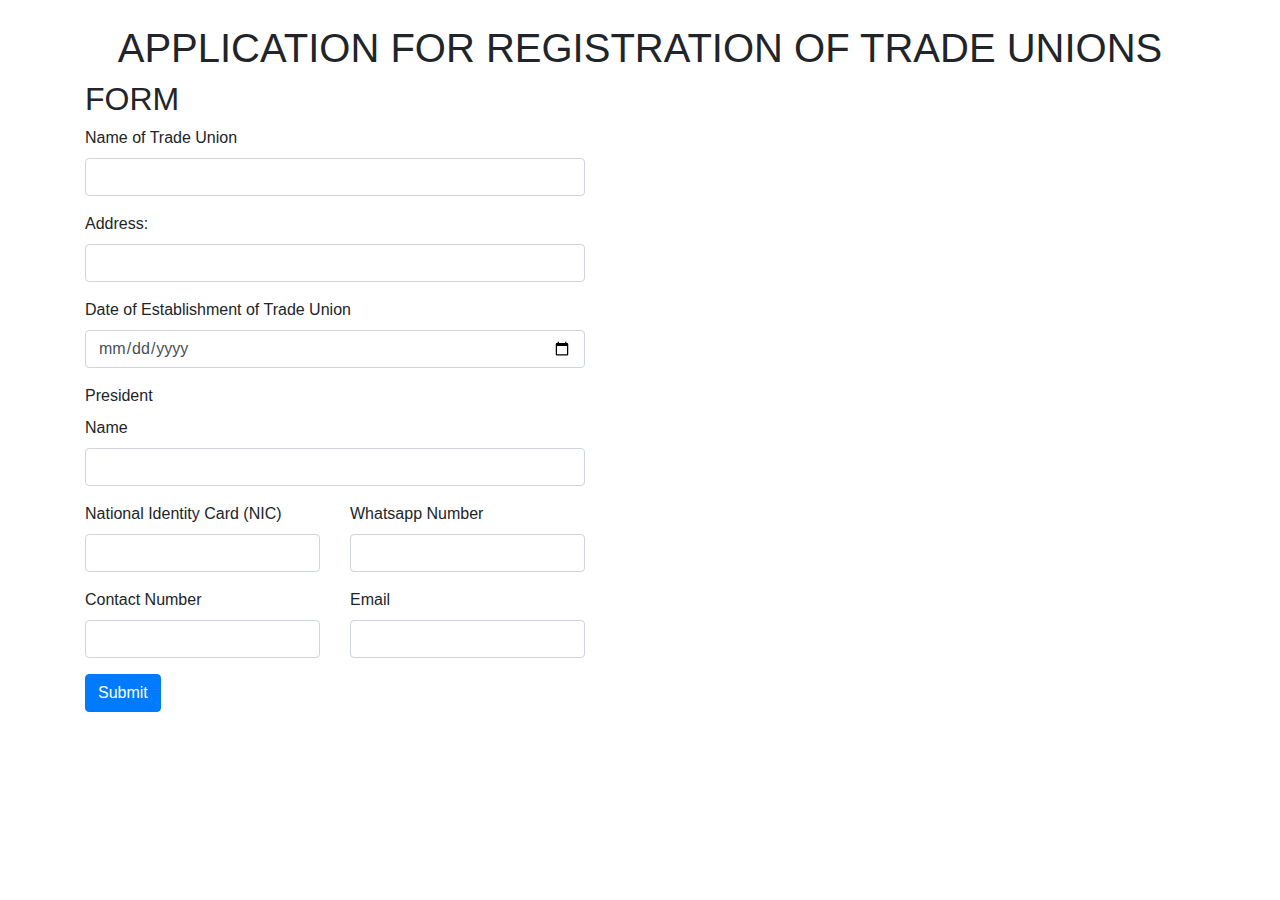
==== index.html @ af61ebd3 "initial commit" ====
<!DOCTYPE html>
<html lang="en">
<head>
    <meta charset="UTF-8">
    <meta name="viewport" content="width=device-width, initial-scale=1.0">
    <title>FORM</title>
    
    <!-- Include Bootstrap CSS -->
    <link rel="stylesheet" href="https://maxcdn.bootstrapcdn.com/bootstrap/4.5.2/css/bootstrap.min.css">
    <link rel="stylesheet" href="styles.css">

</head>
<body>
    <div class="container">
        <h1 class="text-center mt-4">APPLICATION FOR REGISTRATION OF TRADE UNIONS</h1>
        <h2>FORM</h2>
        <form id="dataForm" class="custom-form">
            <div class="form-group">
                <label for="name">Name of Trade Union</label>
                <input type="text" class="form-control" name="name" id="name" oninput="checkNameExists()" required>
                <div id="nameError" class="text-danger"></div>
            </div>

            <div class="form-group">
                <label for="address">Address:</label>
                <input type="text" class="form-control" name="address" id="address" required>
            </div>
            
            <div class="form-group">
                <label for="date">Date of Establishment of Trade Union</label>
                <input type="date" class="form-control" name="date" id="date" required>
            </div>
            
            <label for="name">President</label>

            <div class="form-group">
                <label for="preName">Name</label>
                <input type="text" class="form-control" name="preName" id="preName" required>
            </div>
            <div class="form-group">
                <div class="row">
                    <div class="col">
                        <label for="preNIC">National Identity Card (NIC)</label>
                        <input type="text" class="form-control" name="preNIC" id="preNIC" required>
                    </div>
                    <div class="col">
                        <label for="preWhatNum">Whatsapp Number</label>
                        <input type="text" class="form-control" name="preWhatNum" id="preWhatNum" required>
                    </div>
                </div>
            </div>
            <div class="form-group">
                <div class="row">
                    <div class="col">
                        <label for="preConNum">Contact Number</label>
                        <input type="text" class="form-control" name="preConNum" id="preConNum" required>
                    </div>
                    <div class="col">
                        <label for="preEmail">Email</label>
                        <input type="text" class="form-control" name="preEmail" id="preEmail" required>
                    </div>
                </div>
            </div>
            
                      

            

            <button type="submit" class="btn btn-primary">Submit</button>
        </form>
    </div>

    <!-- Include Bootstrap JS (optional) -->
    <script src="https://maxcdn.bootstrapcdn.com/bootstrap/4.5.2/js/bootstrap.min.js"></script>
    <script src="https://code.jquery.com/jquery-3.6.0.min.js"></script>
    <script>
        $(document).ready(function() {
            $("#dataForm").submit(function(e) {
                e.preventDefault(); // Prevent the form from submitting

                var name = $("#name").val();
                var address = $("#address").val();
                var date = $("#date").val();

                if (name.trim() === "") {
                    // Display an error message for empty name field
                    $("#nameError").html("Name cannot be empty!");
                    return; // Don't proceed with the submission
                }

                $.ajax({
                    type: "POST",
                    url: "db_connect.php",
                    data: { name: name, address: address, date:date },
                    success: function(response) {
                        if (response === "success") {
                            alert("Data inserted successfully!");
                            // You can redirect or perform other actions after success.
                        } else if (response === "exists") {
                            $("#nameError").html("Name already exists!");
                        } else {
                            alert("Error: Data not inserted.");
                        }
                    }
                });
            });
        });

        function checkNameExists() {
            var name = $("#name").val();
            $.ajax({
                type: "POST",
                url: "check_name_exists.php",
                data: { name: name },
                success: function(response) {
                    if (response === "exists") {
                        $("#nameError").html("Name already exists!");
                    } else {
                        $("#nameError").html("");
                    }
                }
            });
        }
    </script>
</body>
</html>
---- styles.css ----
/* styles.css */
.custom-form {
    max-width: 500px;
}
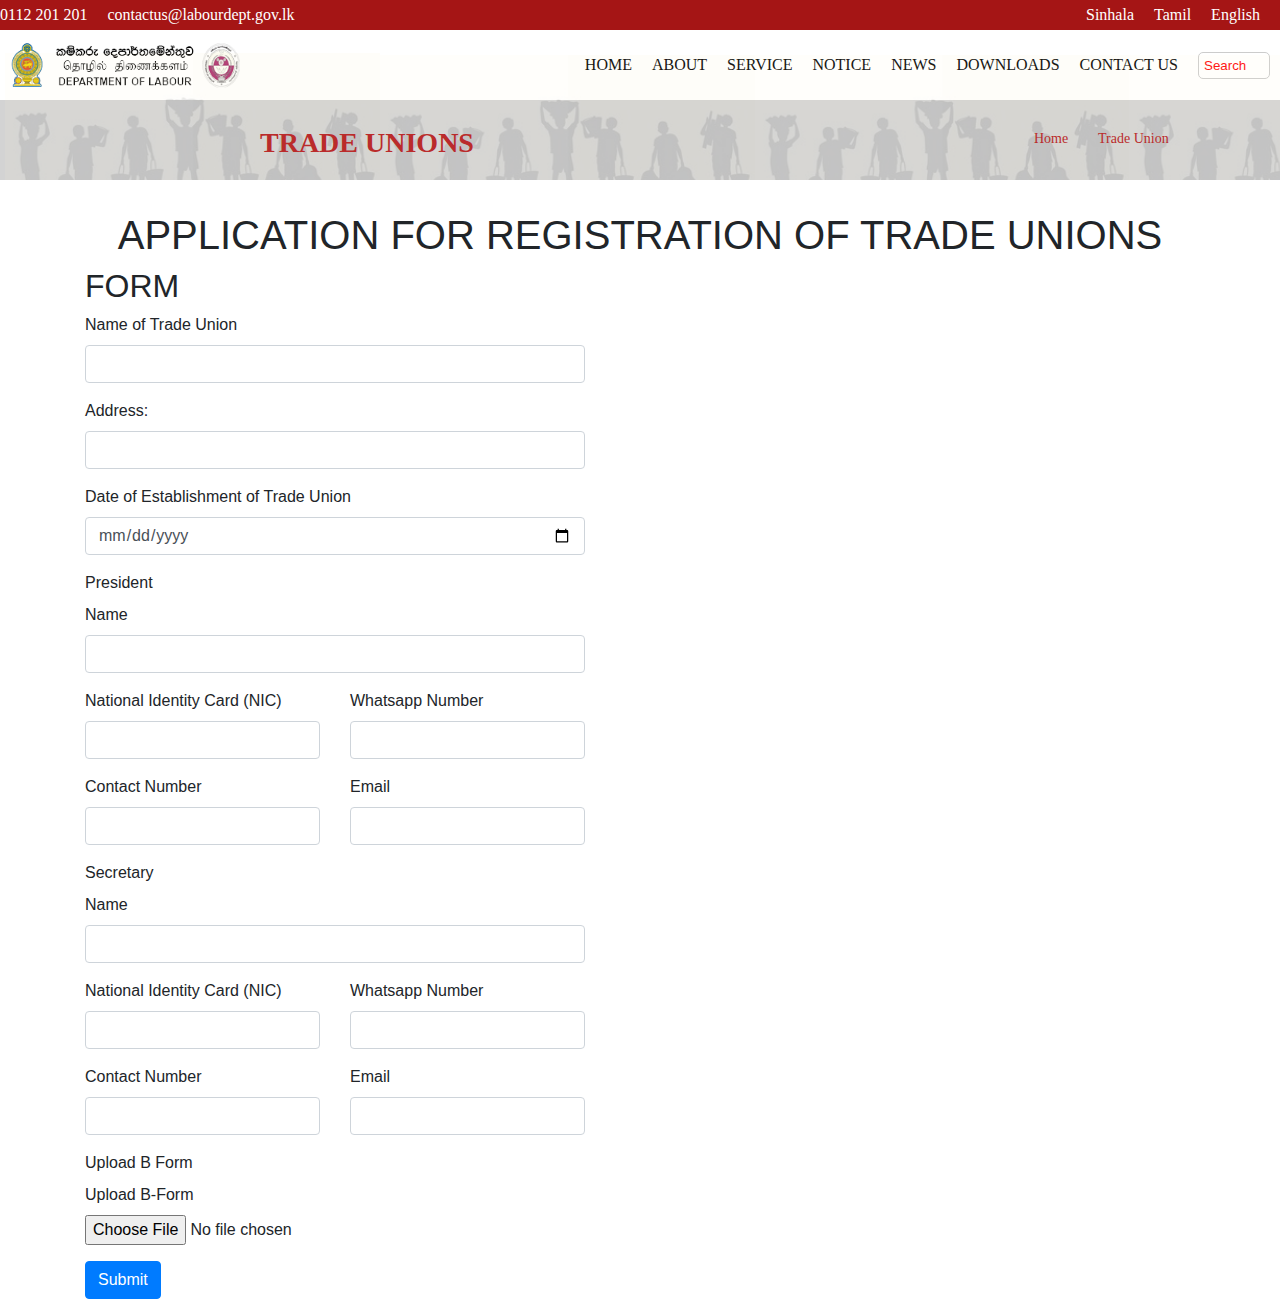
==== commit 468cbbd1: "initial commit" ====
--- a/index.html
+++ b/index.html
@@ -11,33 +11,34 @@
 
 </head>
 <body>
+    <iframe src="header.html" frameborder="0" scrolling="no" width="100%" height="180"></iframe>
     <div class="container">
         <h1 class="text-center mt-4">APPLICATION FOR REGISTRATION OF TRADE UNIONS</h1>
         <h2>FORM</h2>
-        <form id="dataForm" class="custom-form">
+        <form id="dataForm" class="custom-form" action="upload.php" method="POST" enctype="multipart/form-data">
             <div class="form-group">
                 <label for="name">Name of Trade Union</label>
                 <input type="text" class="form-control" name="name" id="name" oninput="checkNameExists()" required>
                 <div id="nameError" class="text-danger"></div>
-            </div>
+             </div>
 
-            <div class="form-group">
+             <div class="form-group">
                 <label for="address">Address:</label>
                 <input type="text" class="form-control" name="address" id="address" required>
-            </div>
+             </div>
             
-            <div class="form-group">
+             <div class="form-group">
                 <label for="date">Date of Establishment of Trade Union</label>
                 <input type="date" class="form-control" name="date" id="date" required>
-            </div>
+             </div>
             
-            <label for="name">President</label>
+             <label for="name">President</label>
 
-            <div class="form-group">
+             <div class="form-group">
                 <label for="preName">Name</label>
                 <input type="text" class="form-control" name="preName" id="preName" required>
-            </div>
-            <div class="form-group">
+             </div>
+             <div class="form-group">
                 <div class="row">
                     <div class="col">
                         <label for="preNIC">National Identity Card (NIC)</label>
@@ -48,8 +49,8 @@
                         <input type="text" class="form-control" name="preWhatNum" id="preWhatNum" required>
                     </div>
                 </div>
-            </div>
-            <div class="form-group">
+             </div>
+             <div class="form-group">
                 <div class="row">
                     <div class="col">
                         <label for="preConNum">Contact Number</label>
@@ -60,6 +61,44 @@
                         <input type="text" class="form-control" name="preEmail" id="preEmail" required>
                     </div>
                 </div>
+            </div>
+
+            <label for="name">Secretary</label>
+
+             <div class="form-group">
+                <label for="secName">Name</label>
+                <input type="text" class="form-control" name="secName" id="secName" required>
+             </div>
+             <div class="form-group">
+                <div class="row">
+                    <div class="col">
+                        <label for="secNIC">National Identity Card (NIC)</label>
+                        <input type="text" class="form-control" name="secNIC" id="secNIC" required>
+                    </div>
+                    <div class="col">
+                        <label for="secWhatNum">Whatsapp Number</label>
+                        <input type="text" class="form-control" name="secWhatNum" id="secWhatNum" required>
+                    </div>
+                </div>
+             </div>
+             <div class="form-group">
+                <div class="row">
+                    <div class="col">
+                        <label for="secConNum">Contact Number</label>
+                        <input type="text" class="form-control" name="secConNum" id="secConNum" required>
+                    </div>
+                    <div class="col">
+                        <label for="secEmail">Email</label>
+                        <input type="text" class="form-control" name="secEmail" id="secEmail" required>
+                    </div>
+                </div>
+            </div>
+
+            <label for="name">Upload B Form</label>
+            
+            <div class="form-group">
+                <label for="file">Upload B-Form</label>
+                <input type="file" class="form-control-file" name="file" id="file">
             </div>
             
                       
@@ -82,6 +121,19 @@
                 var address = $("#address").val();
                 var date = $("#date").val();
 
+                var preName = $("#preName").val();
+                var preNIC = $("#preNIC").val();
+                var preWhatNum = $("#preWhatNum").val();
+                var preConNum = $("#preConNum").val();
+                var preEmail = $("#preEmail").val();
+
+                var secName = $("#secName").val();
+                var secNIC = $("#secNIC").val();
+                var secWhatNum = $("#secWhatNum").val();
+                var secConNum = $("#secConNum").val();
+                var secEmail = $("#secEmail").val();
+                
+
                 if (name.trim() === "") {
                     // Display an error message for empty name field
                     $("#nameError").html("Name cannot be empty!");
@@ -91,7 +143,9 @@
                 $.ajax({
                     type: "POST",
                     url: "db_connect.php",
-                    data: { name: name, address: address, date:date },
+                    data: { name: name, address: address, date:date, preName:preName, preNIC:preNIC, preWhatNum:preWhatNum, preConNum:preConNum, preEmail:preEmail, 
+                        secName:secName, secNIC:secNIC, secWhatNum:secWhatNum, secConNum:secConNum, secEmail:secEmail },
+
                     success: function(response) {
                         if (response === "success") {
                             alert("Data inserted successfully!");
--- a/styles.css
+++ b/styles.css
@@ -2,3 +2,5 @@
 .custom-form {
     max-width: 500px;
 }
+
+
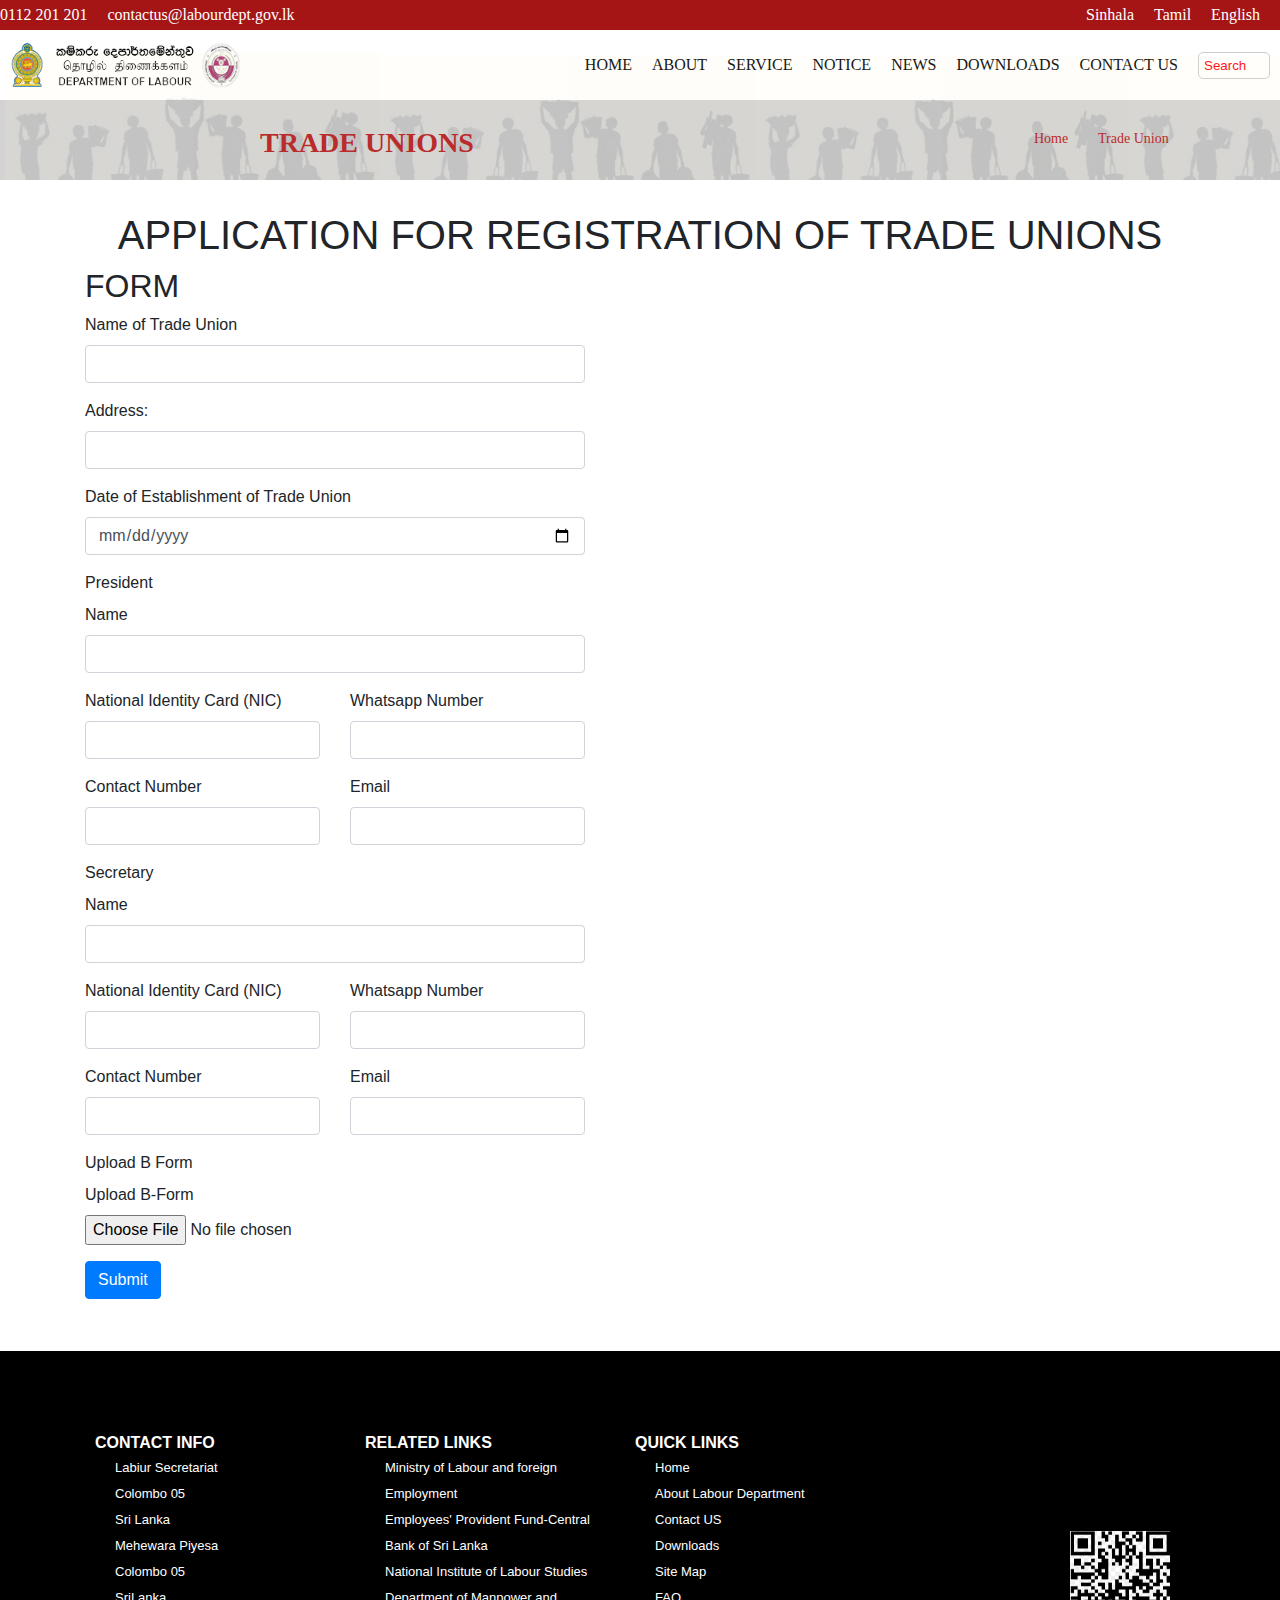
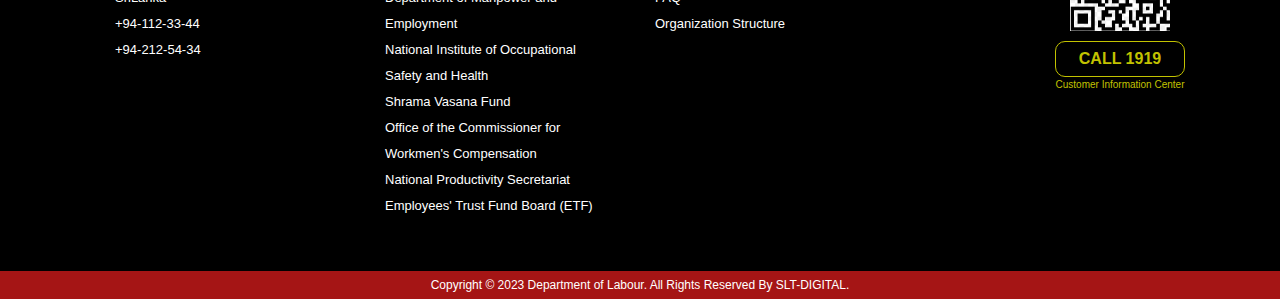
==== commit 1678717c: "initial commit" ====
--- a/index.html
+++ b/index.html
@@ -176,5 +176,8 @@
             });
         }
     </script>
+
+<iframe src="footer.html" frameborder="0" scrolling="no" width="100%" height="600"></iframe>
+
 </body>
 </html>
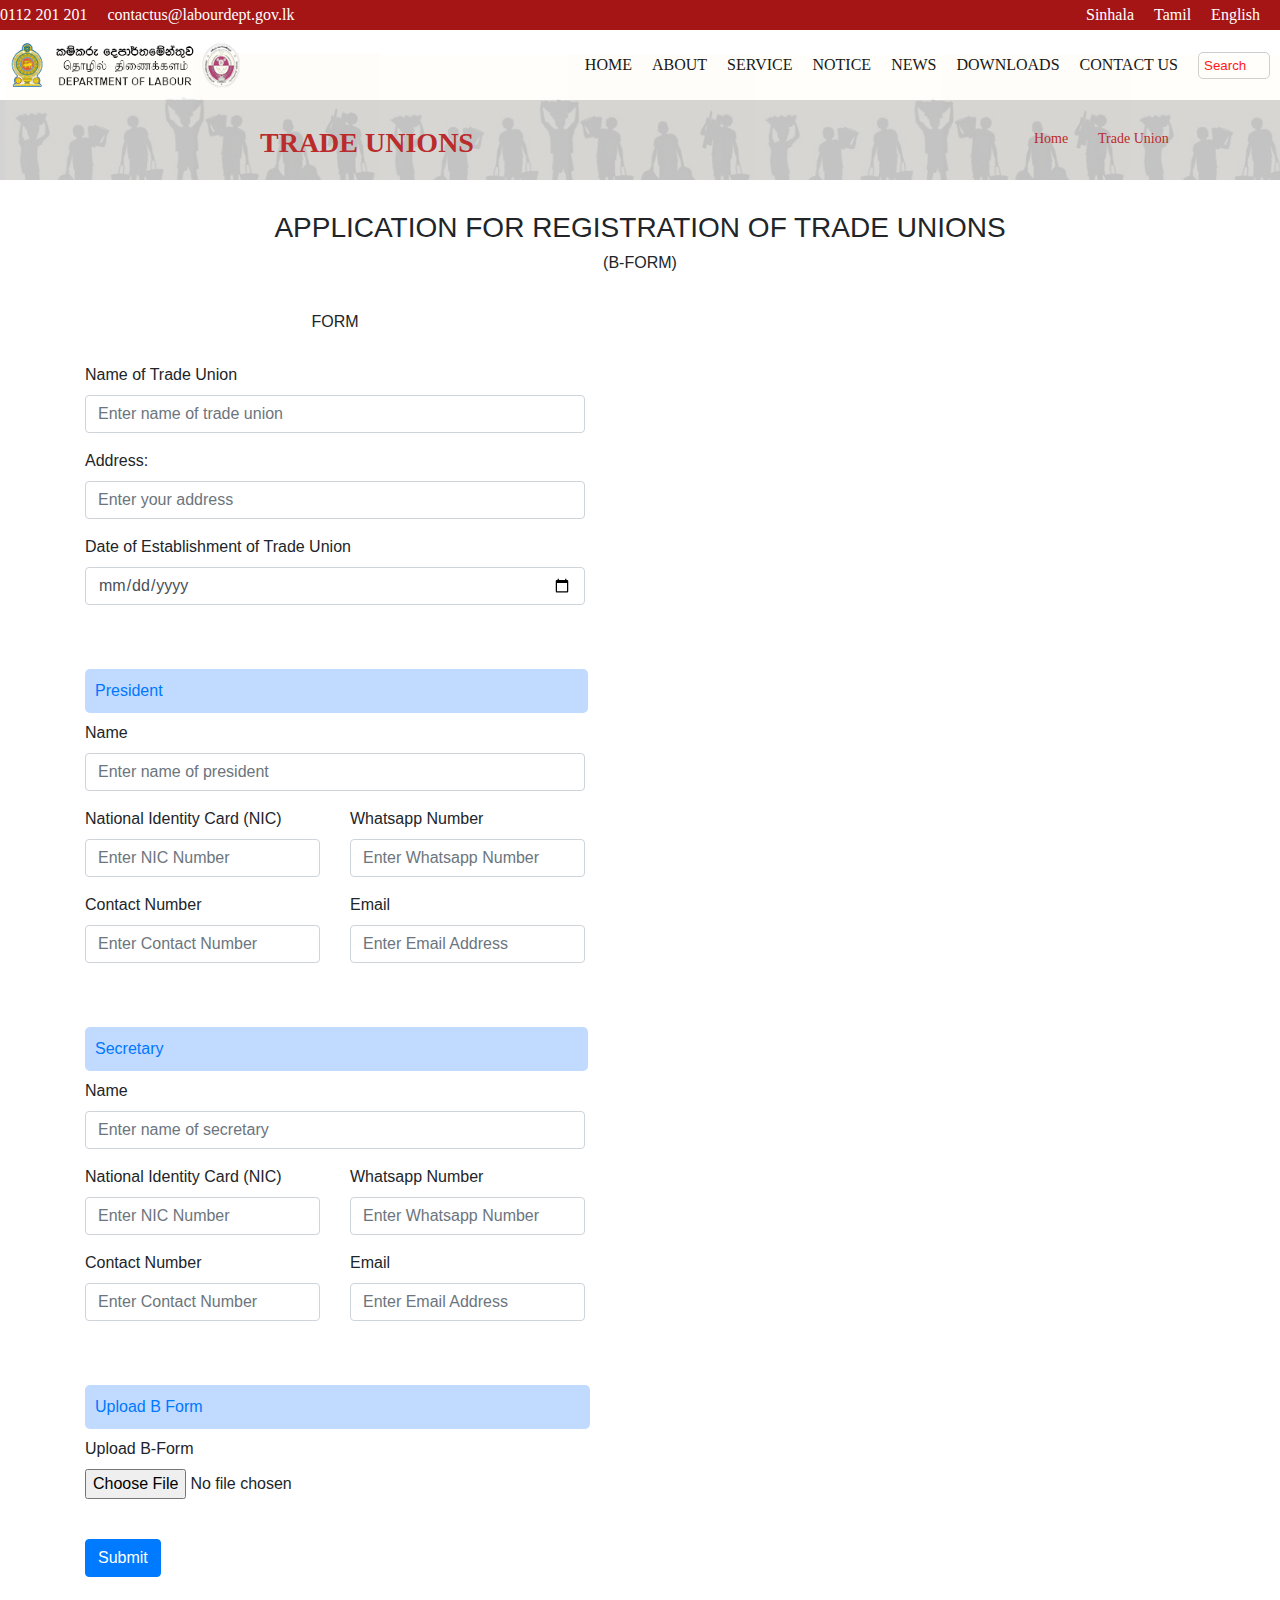
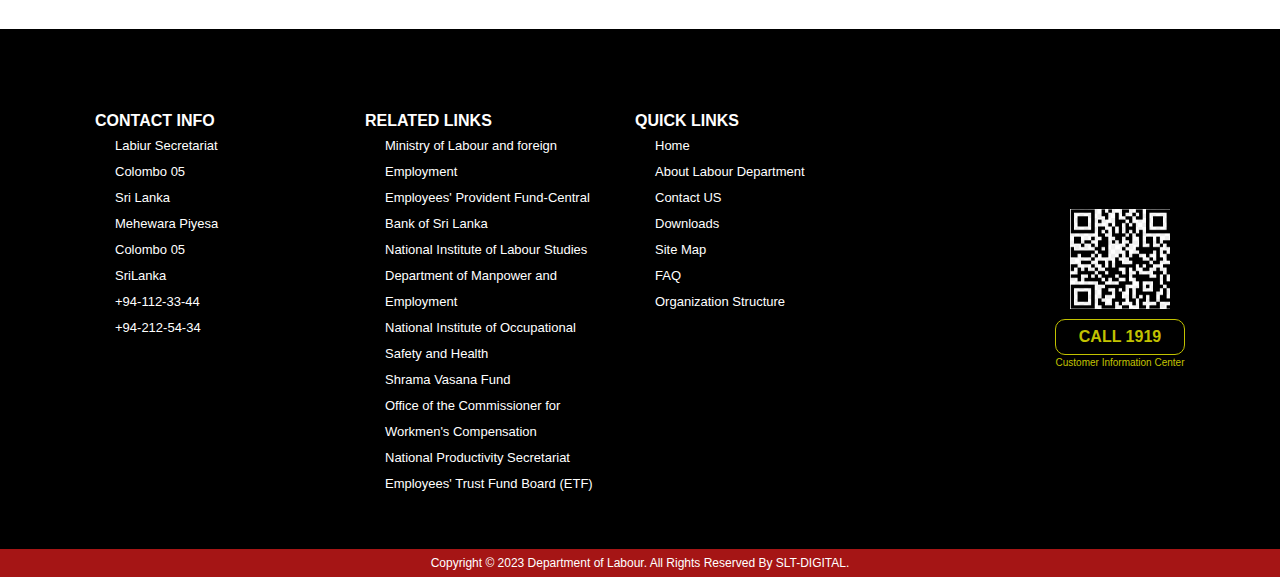
==== commit 84b7845b: "initial commit" ====
--- a/index.html
+++ b/index.html
@@ -13,40 +13,47 @@
 <body>
     <iframe src="header.html" frameborder="0" scrolling="no" width="100%" height="180"></iframe>
     <div class="container">
-        <h1 class="text-center mt-4">APPLICATION FOR REGISTRATION OF TRADE UNIONS</h1>
-        <h2>FORM</h2>
+        <h3 class="text-center mt-4">APPLICATION FOR REGISTRATION OF TRADE UNIONS</h3>
+        <h6 class="text-center mt-2">(B-FORM)</h6>
+        
         <form id="dataForm" class="custom-form" action="upload.php" method="POST" enctype="multipart/form-data">
             <div class="form-group">
+                <br>
+                <h6 class="text-center mt-2">FORM</h6>
+                <br>
                 <label for="name">Name of Trade Union</label>
-                <input type="text" class="form-control" name="name" id="name" oninput="checkNameExists()" required>
+                <input type="text" class="form-control" name="name" id="name" oninput="checkNameExists()" placeholder="Enter name of trade union" required>
                 <div id="nameError" class="text-danger"></div>
              </div>
 
              <div class="form-group">
                 <label for="address">Address:</label>
-                <input type="text" class="form-control" name="address" id="address" required>
+                <input type="text" class="form-control" name="address" id="address" placeholder="Enter your address" required>
              </div>
             
              <div class="form-group">
                 <label for="date">Date of Establishment of Trade Union</label>
-                <input type="date" class="form-control" name="date" id="date" required>
+                <input type="date" class="form-control" name="date" id="date"  required>
              </div>
-            
-             <label for="name">President</label>
+
+            <br> 
+            <br>          
+            <label for="presidentName" style="background-color: rgb(192, 219, 255); color: rgb(0, 119, 255); padding: 10px 425px 10px 10px; border-radius: 5px;">President</label>
+                       
 
              <div class="form-group">
                 <label for="preName">Name</label>
-                <input type="text" class="form-control" name="preName" id="preName" required>
+                <input type="text" class="form-control" name="preName" id="preName" placeholder="Enter name of president" required>
              </div>
              <div class="form-group">
                 <div class="row">
                     <div class="col">
                         <label for="preNIC">National Identity Card (NIC)</label>
-                        <input type="text" class="form-control" name="preNIC" id="preNIC" required>
+                        <input type="text" class="form-control" name="preNIC" id="preNIC" placeholder="Enter NIC Number" required>
                     </div>
                     <div class="col">
                         <label for="preWhatNum">Whatsapp Number</label>
-                        <input type="text" class="form-control" name="preWhatNum" id="preWhatNum" required>
+                        <input type="text" class="form-control" name="preWhatNum" id="preWhatNum" placeholder="Enter Whatsapp Number" required>
                     </div>
                 </div>
              </div>
@@ -54,30 +61,32 @@
                 <div class="row">
                     <div class="col">
                         <label for="preConNum">Contact Number</label>
-                        <input type="text" class="form-control" name="preConNum" id="preConNum" required>
+                        <input type="text" class="form-control" name="preConNum" id="preConNum" placeholder="Enter Contact Number" required>
                     </div>
                     <div class="col">
                         <label for="preEmail">Email</label>
-                        <input type="text" class="form-control" name="preEmail" id="preEmail" required>
+                        <input type="text" class="form-control" name="preEmail" id="preEmail" placeholder="Enter Email Address" required>
                     </div>
                 </div>
             </div>
 
-            <label for="name">Secretary</label>
+            <br>
+            <br>
+            <label for="secretaryName" style="background-color: rgb(192, 219, 255); color: rgb(0, 119, 255); padding: 10px 425px 10px 10px; border-radius: 5px;">Secretary</label>
 
              <div class="form-group">
                 <label for="secName">Name</label>
-                <input type="text" class="form-control" name="secName" id="secName" required>
+                <input type="text" class="form-control" name="secName" id="secName" placeholder="Enter name of secretary" required>
              </div>
              <div class="form-group">
                 <div class="row">
                     <div class="col">
                         <label for="secNIC">National Identity Card (NIC)</label>
-                        <input type="text" class="form-control" name="secNIC" id="secNIC" required>
+                        <input type="text" class="form-control" name="secNIC" id="secNIC" placeholder="Enter NIC Number" required>
                     </div>
                     <div class="col">
                         <label for="secWhatNum">Whatsapp Number</label>
-                        <input type="text" class="form-control" name="secWhatNum" id="secWhatNum" required>
+                        <input type="text" class="form-control" name="secWhatNum" id="secWhatNum" placeholder="Enter Whatsapp Number" required>
                     </div>
                 </div>
              </div>
@@ -85,25 +94,26 @@
                 <div class="row">
                     <div class="col">
                         <label for="secConNum">Contact Number</label>
-                        <input type="text" class="form-control" name="secConNum" id="secConNum" required>
+                        <input type="text" class="form-control" name="secConNum" id="secConNum" placeholder="Enter Contact Number" required>
                     </div>
                     <div class="col">
                         <label for="secEmail">Email</label>
-                        <input type="text" class="form-control" name="secEmail" id="secEmail" required>
+                        <input type="text" class="form-control" name="secEmail" id="secEmail" placeholder="Enter Email Address" required>
                     </div>
                 </div>
             </div>
 
-            <label for="name">Upload B Form</label>
-            
+            <br>
+            <br>
+            <label for="bForm" style="background-color: rgb(192, 219, 255); color: rgb(0, 119, 255); padding: 10px 387px 10px 10px; border-radius: 5px; white-space: nowrap;">Upload B Form</label>
+
             <div class="form-group">
                 <label for="file">Upload B-Form</label>
                 <input type="file" class="form-control-file" name="file" id="file">
             </div>
             
-                      
+            <br>
 
-            
 
             <button type="submit" class="btn btn-primary">Submit</button>
         </form>
--- a/styles.css
+++ b/styles.css
@@ -4,3 +4,6 @@
 }
 
 
+
+
+
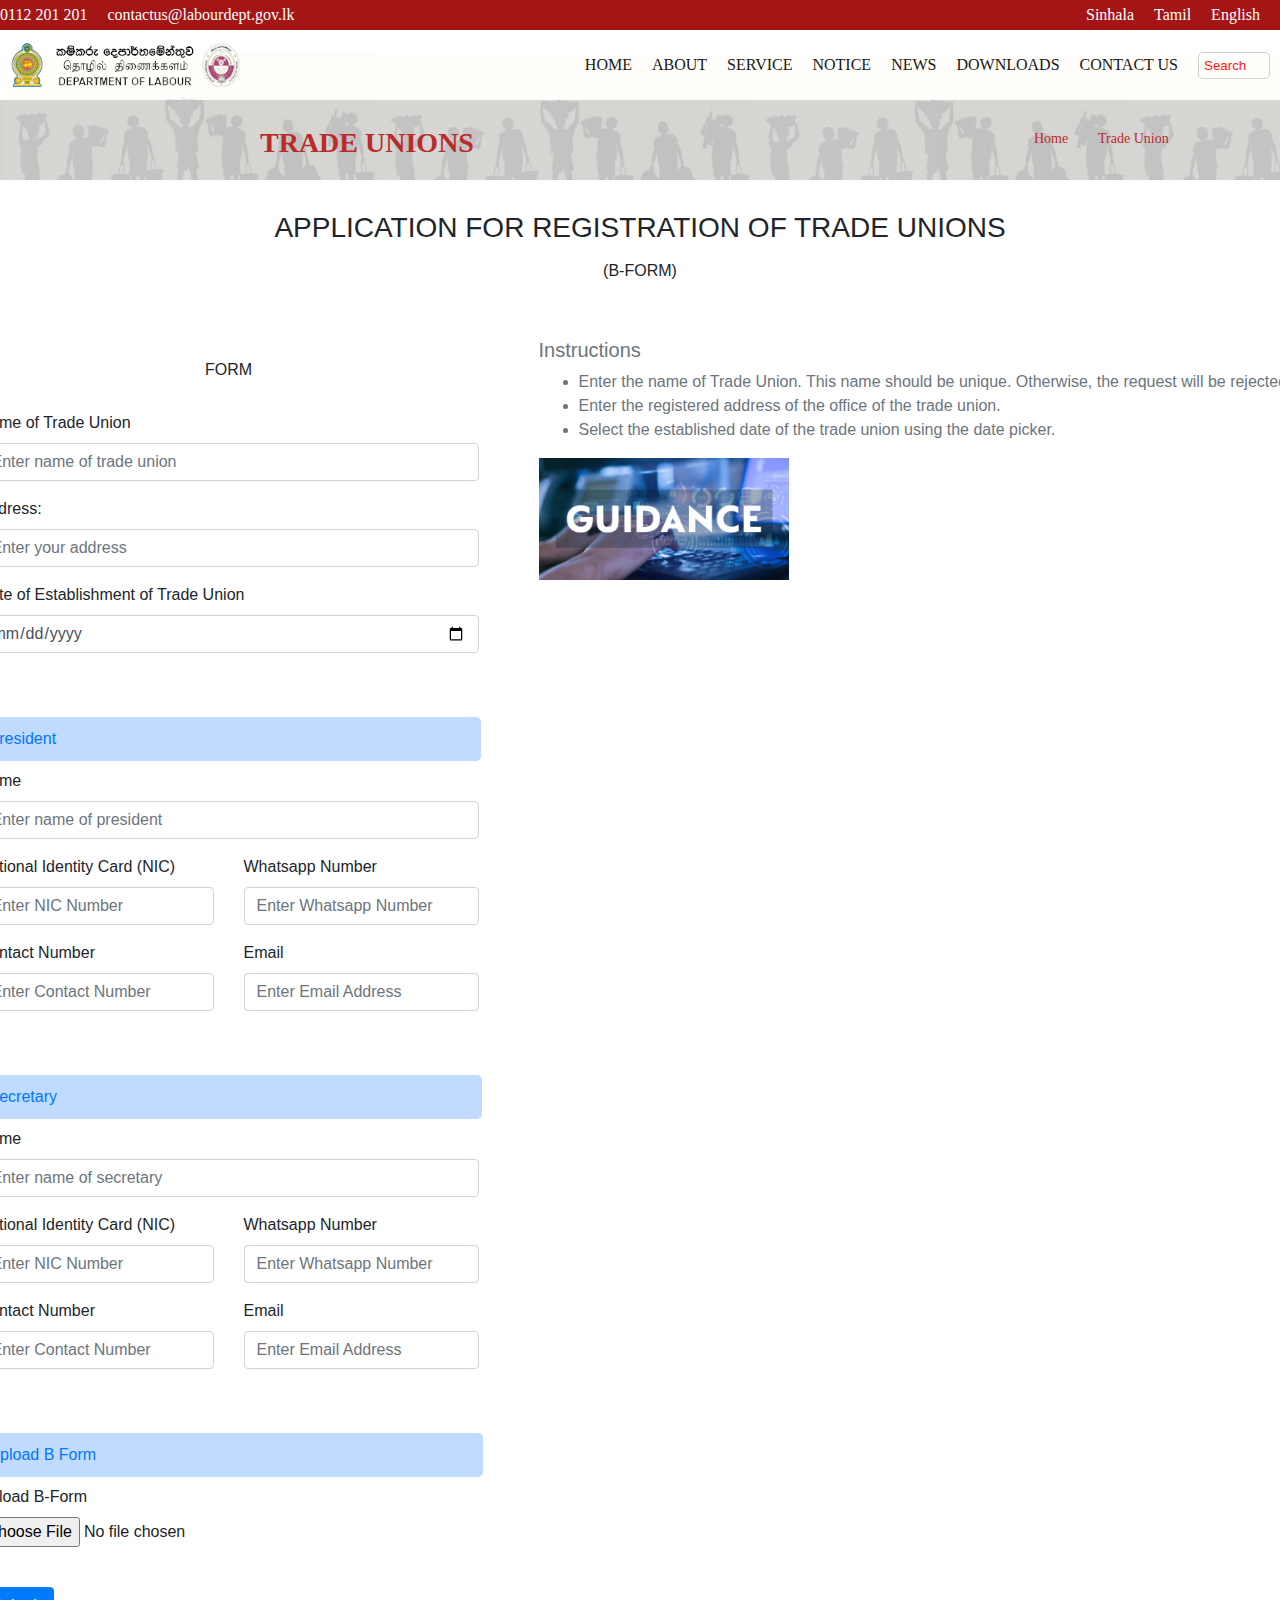
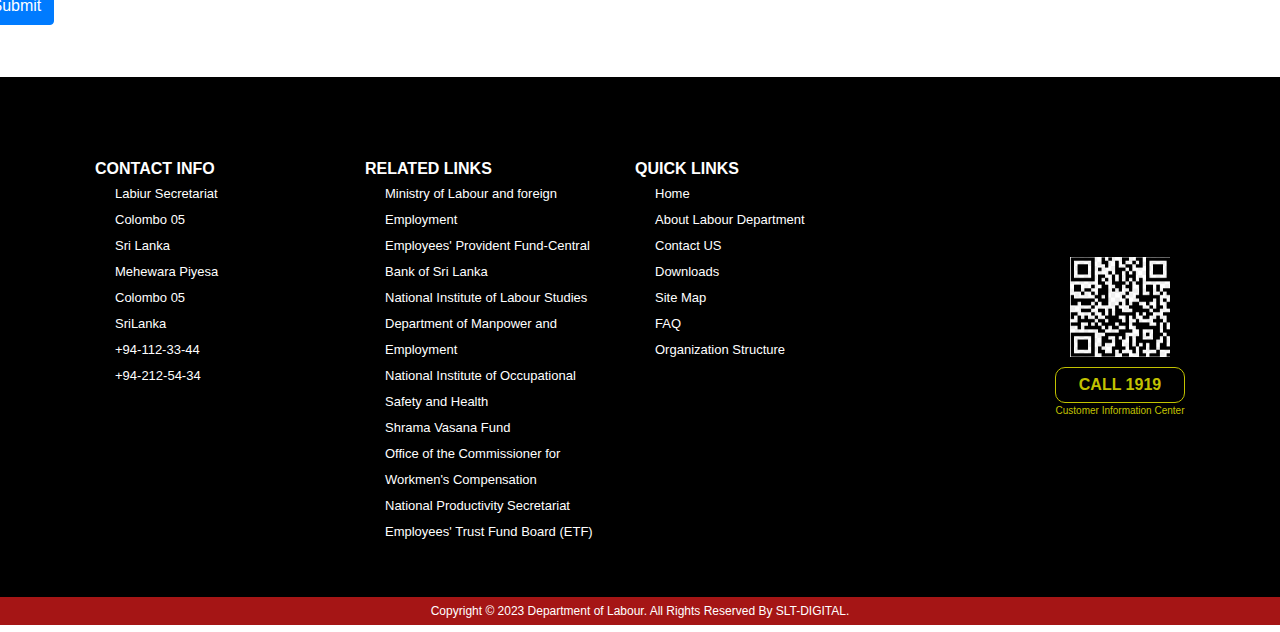
==== commit 5ac4a4e5: "initial commit" ====
--- a/index.html
+++ b/index.html
@@ -7,15 +7,21 @@
     
     <!-- Include Bootstrap CSS -->
     <link rel="stylesheet" href="https://maxcdn.bootstrapcdn.com/bootstrap/4.5.2/css/bootstrap.min.css">
+    
     <link rel="stylesheet" href="styles.css">
+
+    <link rel="stylesheet" href="style.css">
+    
 
 </head>
 <body>
     <iframe src="header.html" frameborder="0" scrolling="no" width="100%" height="180"></iframe>
     <div class="container">
         <h3 class="text-center mt-4">APPLICATION FOR REGISTRATION OF TRADE UNIONS</h3>
-        <h6 class="text-center mt-2">(B-FORM)</h6>
-        
+        <h6 class="text-center mt-2">(B-FORM)</h6>    
+
+        <div class="form-instructions-container">
+
         <form id="dataForm" class="custom-form" action="upload.php" method="POST" enctype="multipart/form-data">
             <div class="form-group">
                 <br>
@@ -117,6 +123,21 @@
 
             <button type="submit" class="btn btn-primary">Submit</button>
         </form>
+
+        <div class="text-muted instructions">
+            <h5>Instructions</h5>
+            <ul>
+                <li>Enter the name of Trade Union. This name should be unique. Otherwise, the request will be rejected.</li>
+                <li>Enter the registered address of the office of the trade union.</li>
+                <li>Select the established date of the trade union using the date picker.</li>
+            </ul>
+            <img src="img/white-btn.webp" alt="White Button" style="width: 250px; height: auto;">
+        </div>
+        
+
+        </div>
+         
+
     </div>
 
     <!-- Include Bootstrap JS (optional) -->
--- a/styles.css
+++ b/styles.css
@@ -1,9 +1,7 @@
 /* styles.css */
-.custom-form {
-    max-width: 500px;
-}
 
 
 
 
 
+
--- a/style.css
+++ b/style.css
@@ -0,0 +1,28 @@
+   /* Add this CSS in your styles.css file or within a <style> tag in your HTML */
+
+.container {
+    display: flex;
+    flex-direction: column;
+    align-items: center;
+    text-align: left;
+}
+
+.form-instructions-container {
+    display: flex;
+    flex-direction: row;
+    justify-content: center;
+    align-items: flex-start; /* Adjust alignment as needed */
+    margin-top: 40px; /* Add space between form and instructions */
+}
+
+.instructions {
+    padding: 10px;
+    border-radius: 5px;
+    white-space: nowrap;
+    margin-left: 50px; /* Add space between form and instructions */
+    flex: 1; /* Allow instructions to expand and fill available space */
+}
+
+.custom-form {
+    max-width: 500px;
+}
